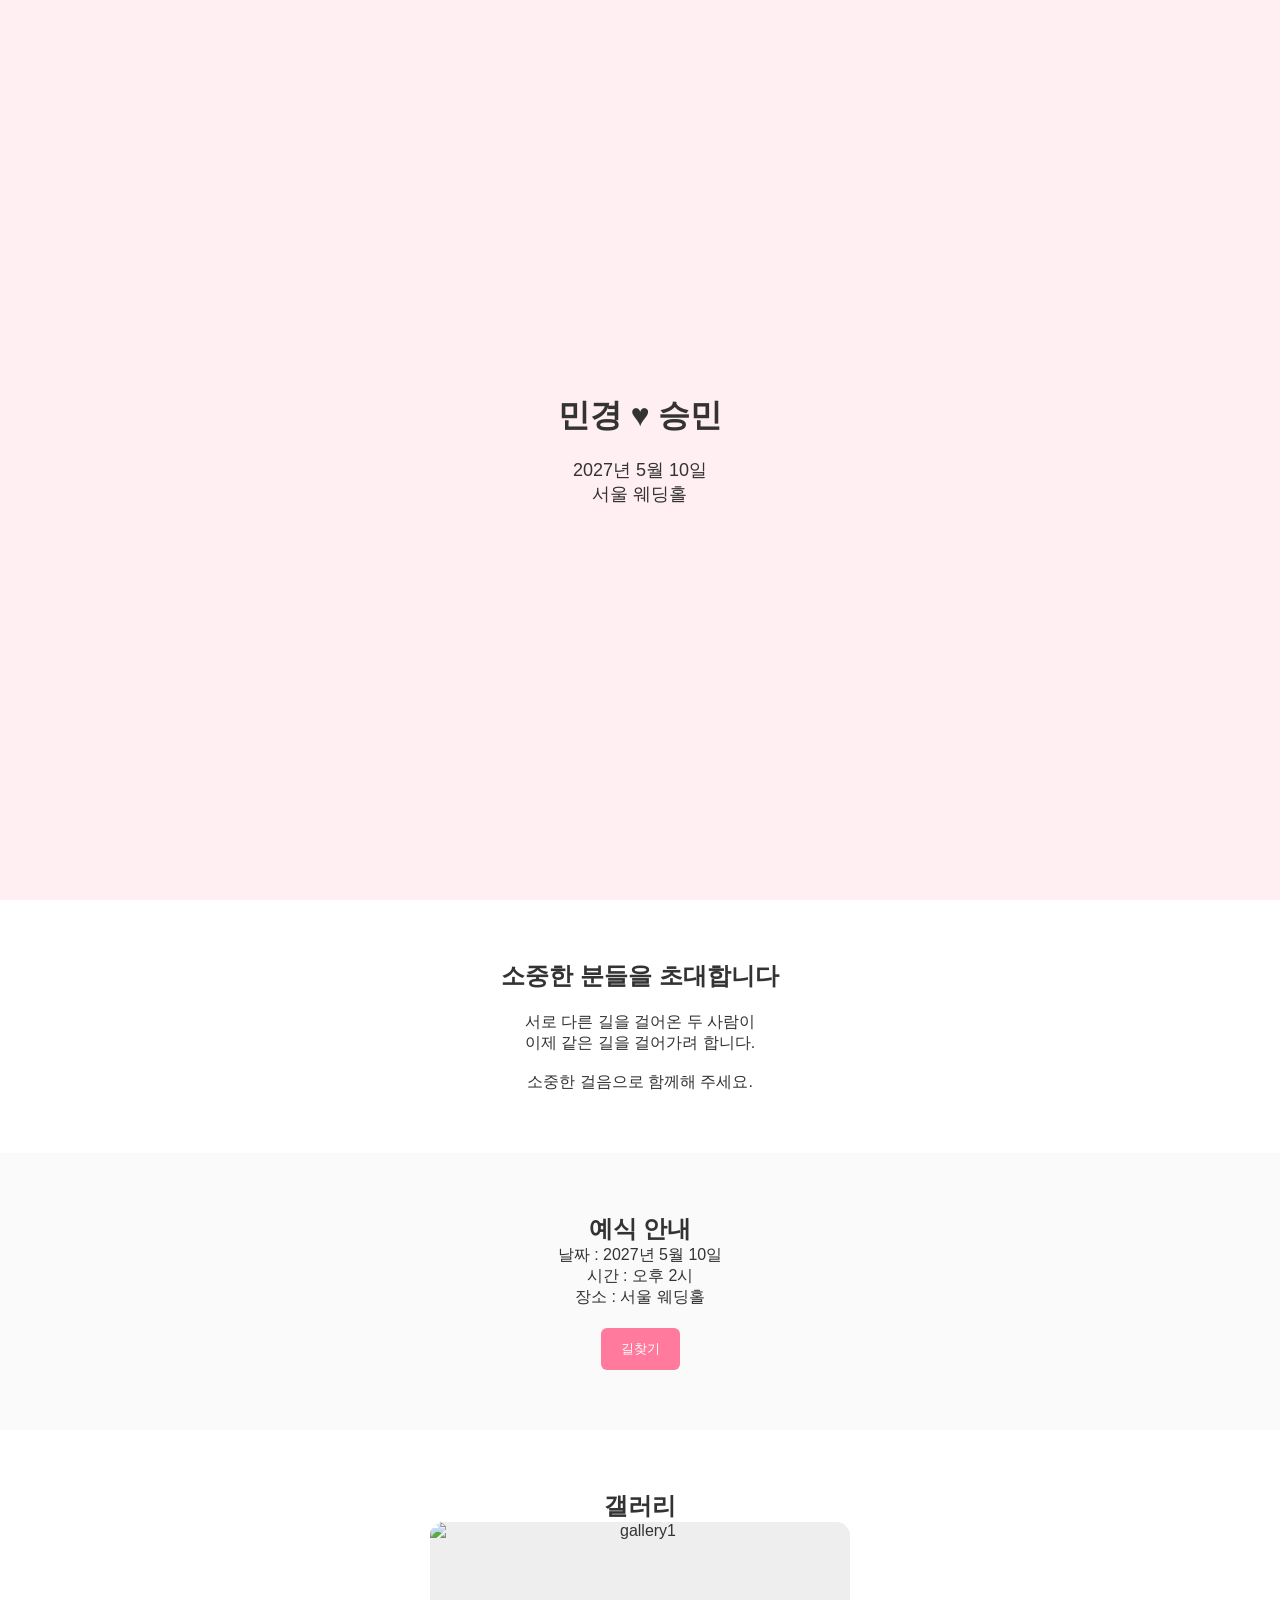
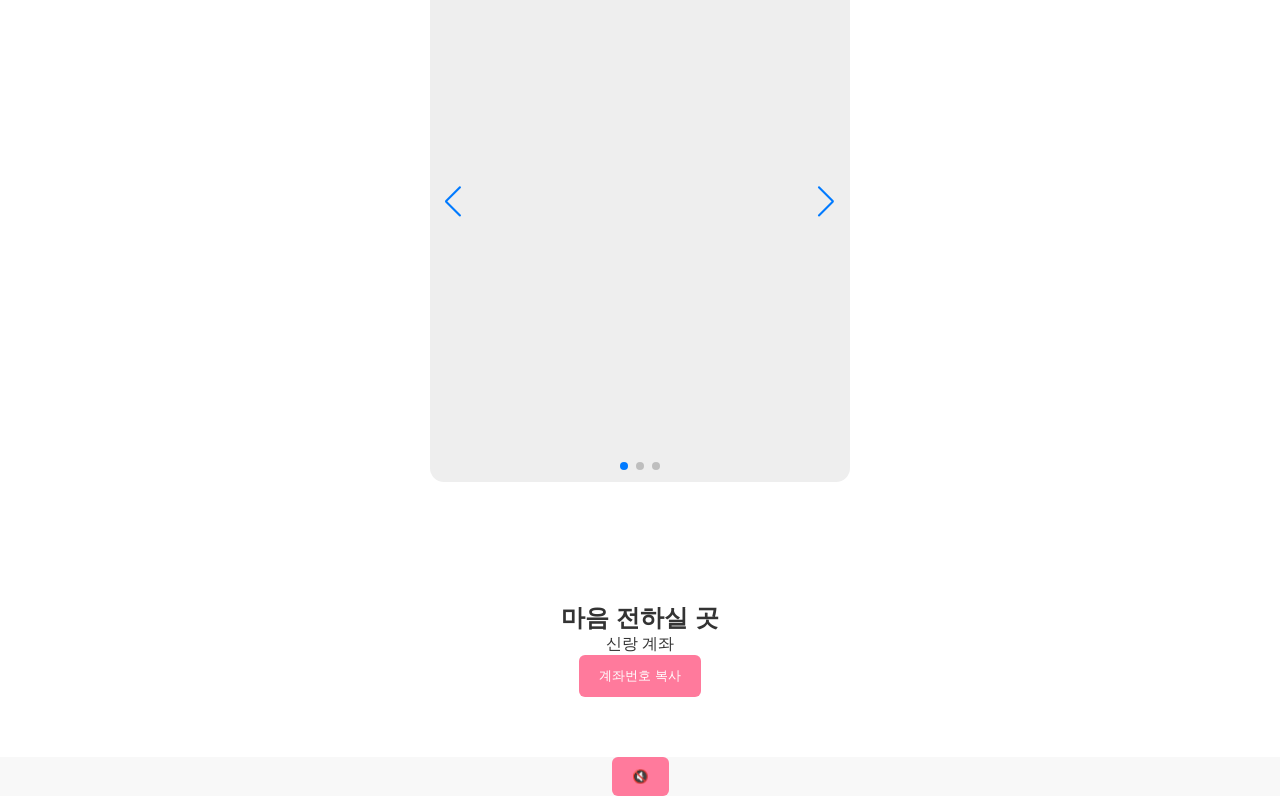
==== index.html @ 26aaed43 "update" ====
<!DOCTYPE html>
<html lang="ko">
<head>

    <meta charset="UTF-8">
    <meta name="viewport" content="width=device-width, initial-scale=1.0">

    <title>민경 ♥ 승민 결혼합니다</title>

    <link rel="stylesheet" href="test_css.css">
    <link
        rel="stylesheet"
        href="https://cdn.jsdelivr.net/npm/swiper@11/swiper-bundle.min.css"
    >
</head>


<body>

<!-- 커버 -->

    <section class="cover">

        <h1>민경 ♥ 승민</h1>
        <p>2027년 5월 10일</p>
        <p>서울 웨딩홀</p>

    </section>


    <!-- 초대 문구 -->

    <section class="invitation">

        <h2>소중한 분들을 초대합니다</h2>

        <p>
        서로 다른 길을 걸어온 두 사람이<br>
        이제 같은 길을 걸어가려 합니다.<br><br>
        소중한 걸음으로 함께해 주세요.
        </p>

    </section>


    <!-- 예식 정보 -->

    <section class="info">

        <h2>예식 안내</h2>

        <div class="info-box">

            <p>날짜 : 2027년 5월 10일</p>
            <p>시간 : 오후 2시</p>
            <p>장소 : 서울 웨딩홀</p>

        </div>

        <button onclick="openMap()">길찾기</button>

    </section>


    <!-- 갤러리 -->

    <section class="gallery">
        <h2>갤러리</h2>

        <div class="swiper mySwiper">
        <div class="swiper-wrapper">
            <div class="swiper-slide">
            <img src="image/test1.jpg" alt="gallery1">
            </div>
            <div class="swiper-slide">
            <img src="image/test2.jpg" alt="gallery2">
            </div>
            <div class="swiper-slide">
            <img src="image/test3.jpg" alt="gallery3">
            </div>
        </div>

        <!-- 하단 점 -->
        <div class="swiper-pagination"></div>

        <!-- 좌우 화살표 -->
        <div class="swiper-button-next"></div>
        <div class="swiper-button-prev"></div>
        </div>
    </section>



    <!-- 마음 전하실 곳 -->

    <section class="account">

        <h2>마음 전하실 곳</h2>

        <p>신랑 계좌</p>

        <button onclick="copyAccount()">계좌번호 복사</button>

    </section>

    <script src="https://cdn.jsdelivr.net/npm/swiper@11/swiper-bundle.min.js"></script>
    <script src="test_script.js"></script>


    <audio id="bgm" loop>
        <source src="bgm.mp3" type="audio/mp3">
    </audio>

    <button id="musicBtn" onclick="toggleMusic()">🔊</button>
</body>
</html>
---- test_css.css ----
* {
margin:0;
padding:0;
box-sizing:border-box;
}


body {

font-family:sans-serif;
background:#f8f8f8;
color:#333;
text-align:center;

}


/* 섹션 기본 */

section {

padding:60px 20px;

}


/* 커버 */

.cover {

height:100vh;

display:flex;
flex-direction:column;

justify-content:center;
align-items:center;

background:#ffeef2;

}


.cover h1 {

font-size:32px;
margin-bottom:20px;

}


.cover p {

font-size:18px;

}


/* 초대 문구 */

.invitation {

background:white;

}


.invitation h2 {

margin-bottom:20px;

}


/* 예식 정보 */

.info {

background:#fafafa;

}


.info-box {

margin-bottom:20px;

}


button {

padding:12px 20px;
border:none;

background:#ff7a9c;
color:white;

border-radius:6px;

cursor:pointer;

}


/* 갤러리 */

.gallery {
  background: white;
}

.mySwiper {
  width: 100%;
  max-width: 420px;
  margin: 0 auto;
  border-radius: 14px;
  overflow: hidden;
}

.swiper-slide {
  display: flex;
  justify-content: center;
  align-items: center;
  background: #eee;
}

.swiper-slide img {
  width: 100%;
  aspect-ratio: 3 / 4;
  object-fit: cover;
  display: block;
}

.swiper-pagination {
  position: relative;
  margin-top: 14px;
}

.swiper-button-next,
.swiper-button-prev {
  transform: scale(0.7);
}


/* 계좌 */

.account {

background:white;

}
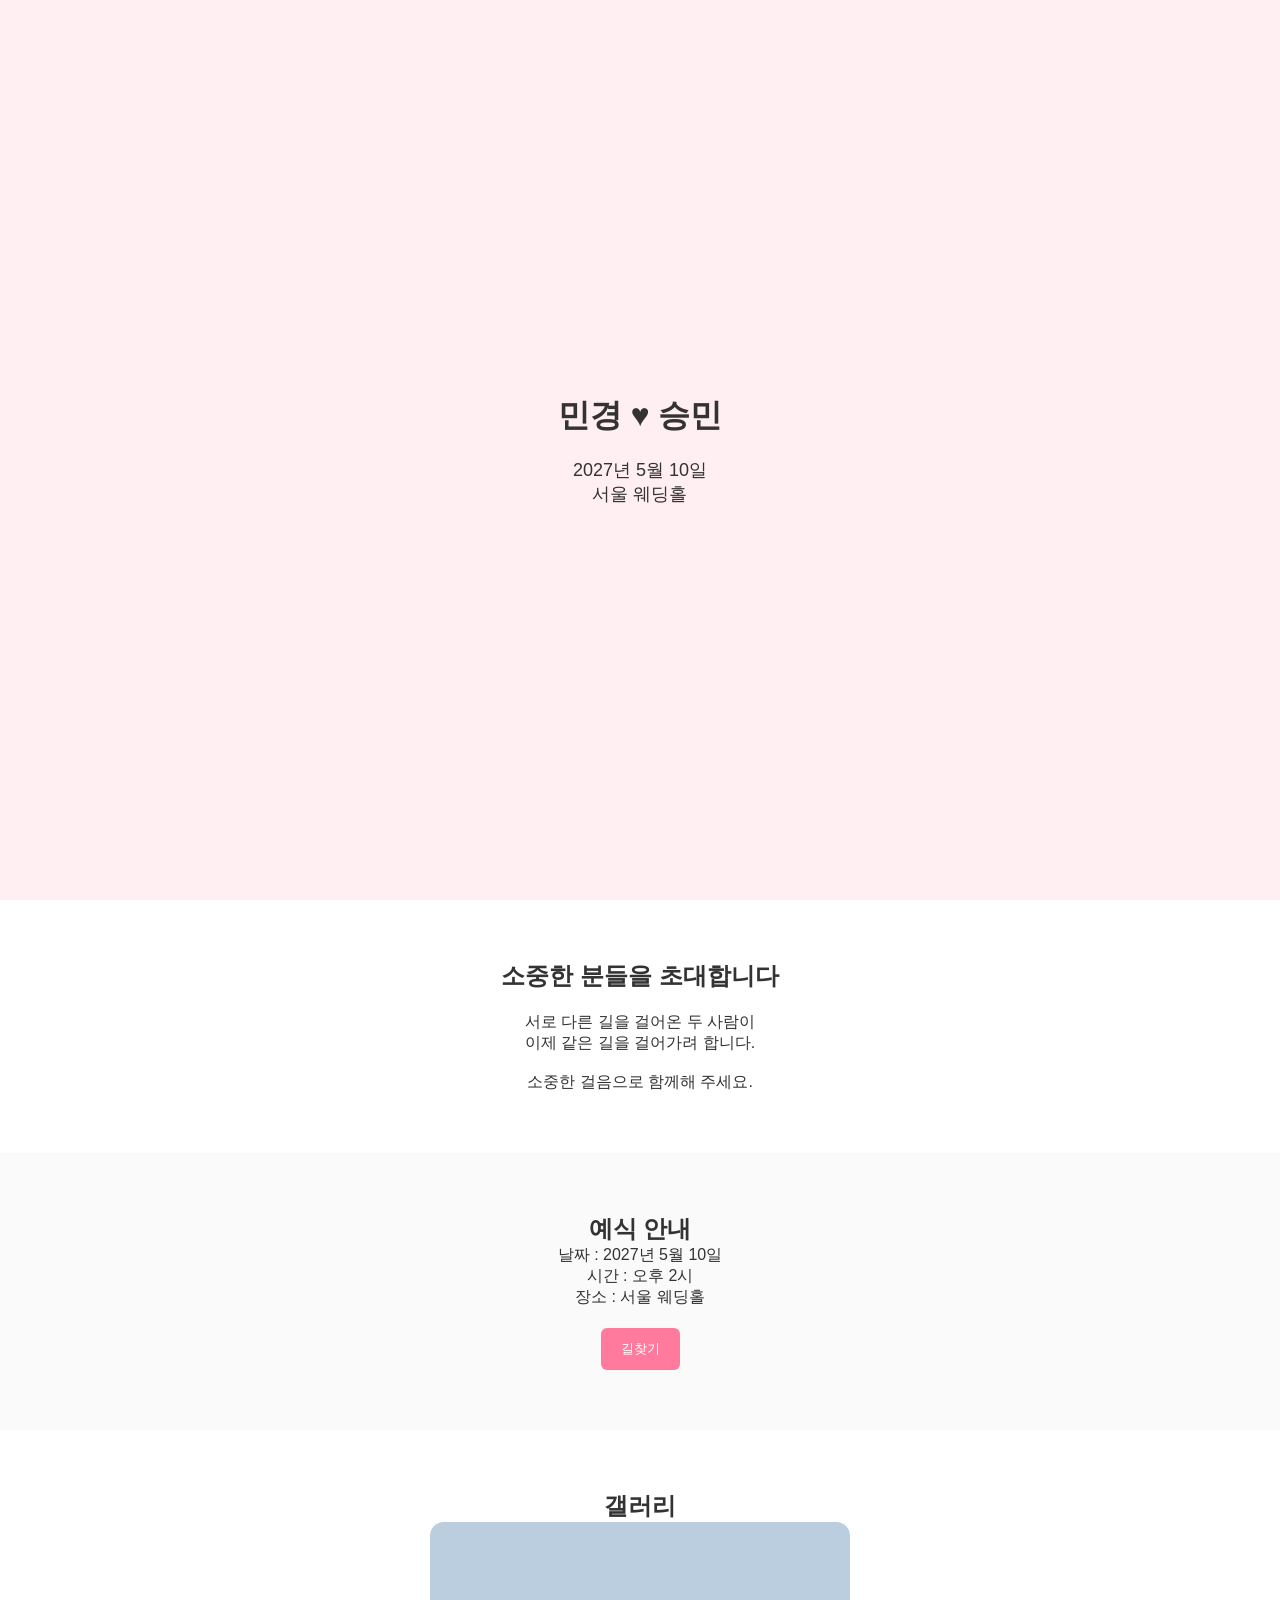
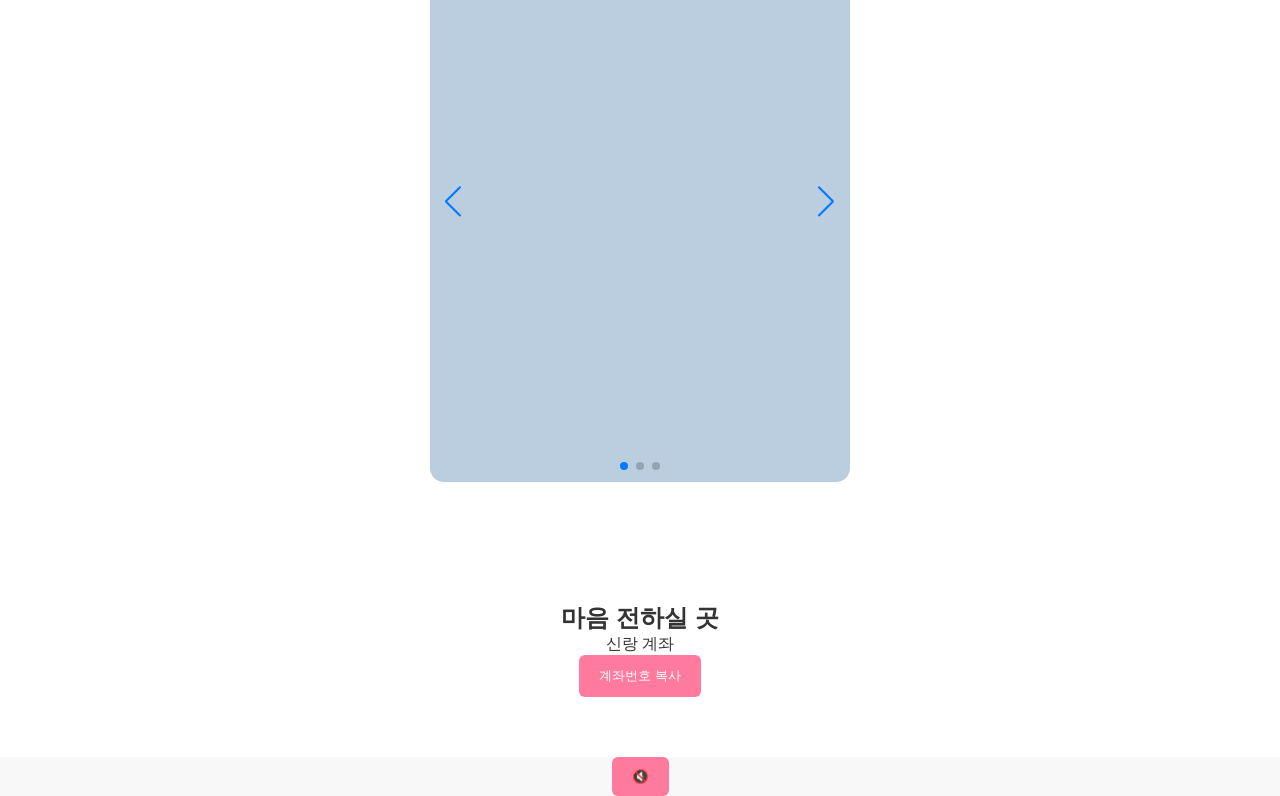
==== commit f96f01b5: "update" ====
--- a/index.html
+++ b/index.html
@@ -4,7 +4,12 @@
 
     <meta charset="UTF-8">
     <meta name="viewport" content="width=device-width, initial-scale=1.0">
-
+    <meta name="format-detection" content="telephone=no"> <!--모바일 전화번호 링크 방지-->
+    <meta property="og:type" content="test">
+    <meta property="og:url" content="https://seominkyung.github.io/gpt_test/">
+    <meta property="og:title" content="TEST">
+    <meta property="og:description" content="This is test webpage">
+    <meta property="og:image" content="image/test.png">
     <title>민경 ♥ 승민 결혼합니다</title>
 
     <link rel="stylesheet" href="test_css.css">
@@ -70,13 +75,13 @@
         <div class="swiper mySwiper">
         <div class="swiper-wrapper">
             <div class="swiper-slide">
-            <img src="image/test1.jpg" alt="gallery1">
+            <img src="image/test1.png" alt="gallery1">
             </div>
             <div class="swiper-slide">
-            <img src="image/test2.jpg" alt="gallery2">
+            <img src="image/test2.png" alt="gallery2">
             </div>
             <div class="swiper-slide">
-            <img src="image/test3.jpg" alt="gallery3">
+            <img src="image/test3.png" alt="gallery3">
             </div>
         </div>
 
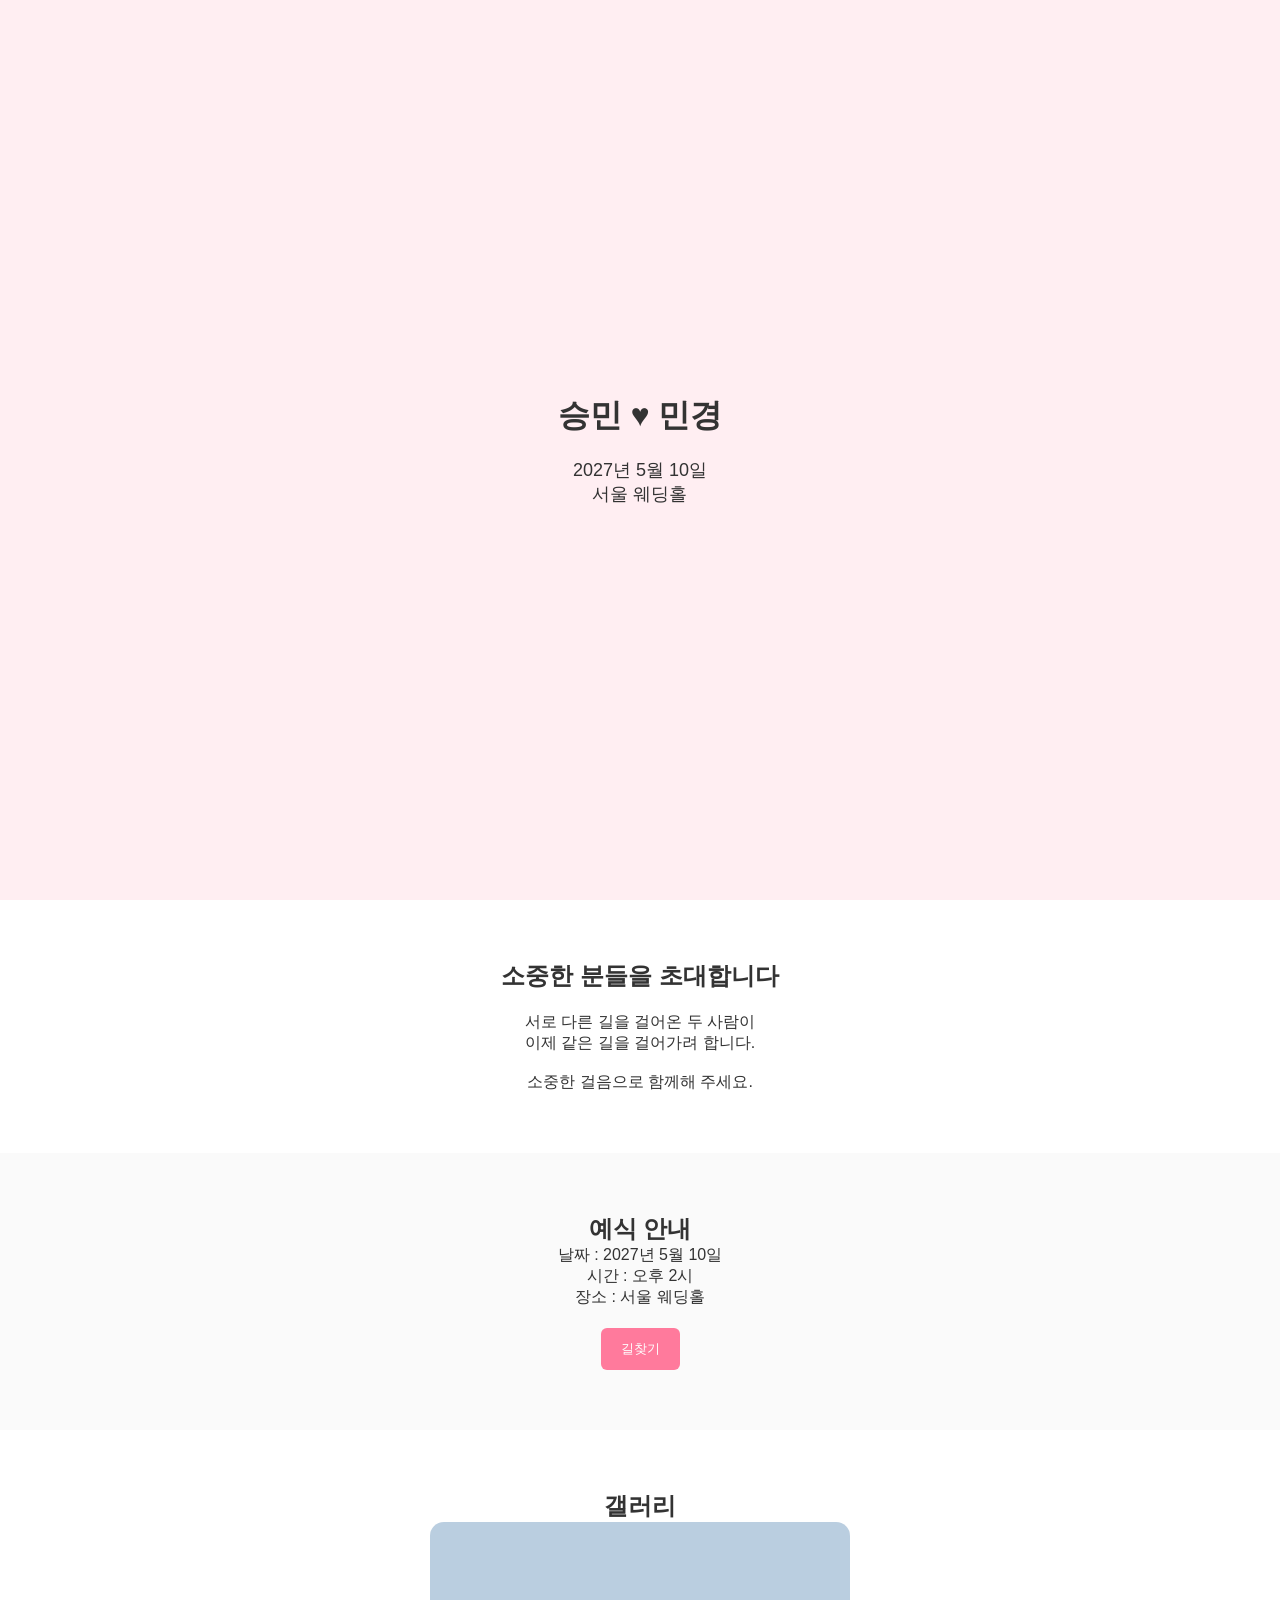
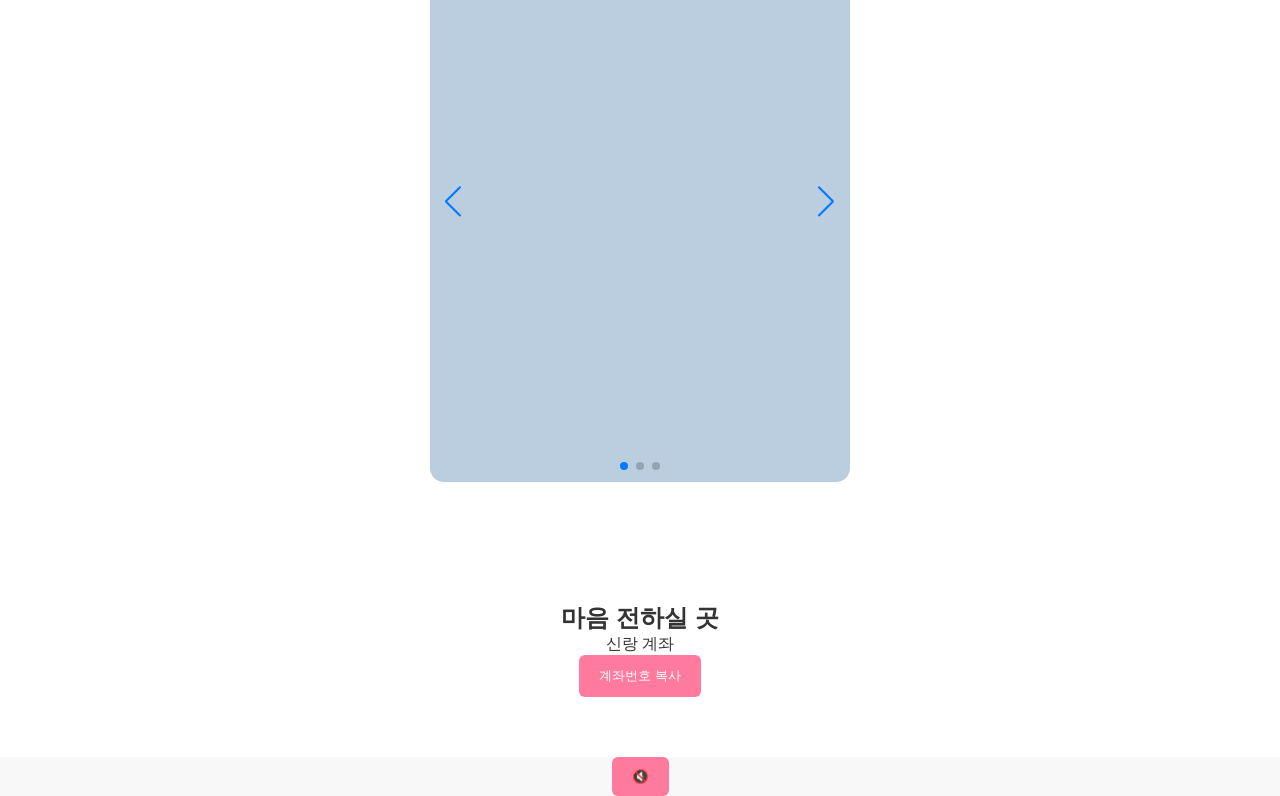
==== commit 4c682937: "update" ====
--- a/index.html
+++ b/index.html
@@ -7,10 +7,10 @@
     <meta name="format-detection" content="telephone=no"> <!--모바일 전화번호 링크 방지-->
     <meta property="og:type" content="test">
     <meta property="og:url" content="https://seominkyung.github.io/gpt_test/">
-    <meta property="og:title" content="TEST">
-    <meta property="og:description" content="This is test webpage">
+    <meta property="og:title" content="승민♥민경 모바일 청첩장">
+    <meta property="og:description" content="저희, 결혼합니다">
     <meta property="og:image" content="image/test.png">
-    <title>민경 ♥ 승민 결혼합니다</title>
+    <title>민경 ♥ 승민 모바일 청첩장</title>
 
     <link rel="stylesheet" href="test_css.css">
     <link
@@ -26,7 +26,7 @@
 
     <section class="cover">
 
-        <h1>민경 ♥ 승민</h1>
+        <h1>승민 ♥ 민경</h1>
         <p>2027년 5월 10일</p>
         <p>서울 웨딩홀</p>
 
